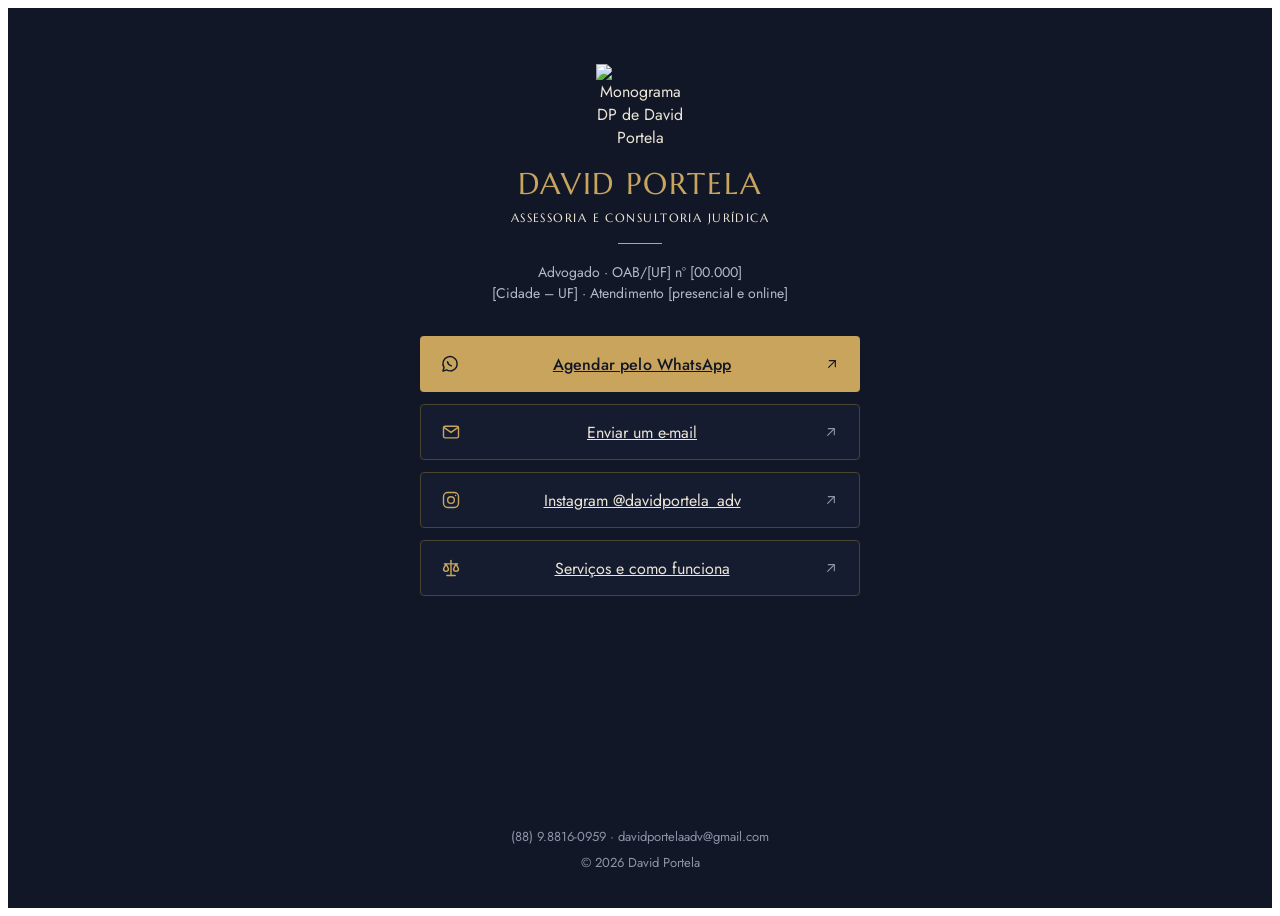
==== links.html @ e1926b7b "Add files via upload" ====
<!doctype html>
<html lang="pt-BR">
<head>
<meta charset="utf-8">
<meta name="viewport" content="width=device-width, initial-scale=1">
<title>David Portela — Links</title>
<meta name="description" content="Contato e links de David Portela, advogado: WhatsApp, e-mail e Instagram.">
<meta name="theme-color" content="#111727">
<meta property="og:title" content="David Portela — Links">
<meta property="og:description" content="Contato e links de David Portela, advogado: WhatsApp, e-mail e Instagram.">
<meta property="og:type" content="website">
<link rel="icon" type="image/png" href="assets/img/favicon.png">
<link rel="preconnect" href="https://fonts.googleapis.com">
<link rel="preconnect" href="https://fonts.gstatic.com" crossorigin>
<link href="https://fonts.googleapis.com/css2?family=Marcellus&amp;family=Jost:wght@400;500;600&amp;display=swap" rel="stylesheet">
<link rel="stylesheet" href="assets/css/links.css">
</head>
<body>
<main style="min-height: 100vh; box-sizing: border-box; background: #111727; color: #EDE6D6; font-family: 'Jost', 'Helvetica Neue', Arial, sans-serif; display: flex; justify-content: center; padding: 56px 20px 36px">
  <div style="width: 100%; max-width: 440px; display: flex; flex-direction: column; align-items: center; gap: 32px">

    <header style="display: flex; flex-direction: column; align-items: center; gap: 18px; text-align: center">
      <img src="assets/img/dp-monograma.png" alt="Monograma DP de David Portela" style="width: 88px; height: auto; display: block">
      <div style="display: flex; flex-direction: column; align-items: center; gap: 10px">
        <h1 style="margin: 0; font-family: 'Marcellus', Optima, Georgia, serif; font-weight: 400; font-size: 30px; line-height: 1.1; letter-spacing: 0.06em; color: #C9A45C">DAVID PORTELA</h1>
        <p style="margin: 0; font-family: 'Marcellus', Optima, Georgia, serif; font-size: 12px; letter-spacing: 0.12em; color: #EDE6D6">ASSESSORIA E CONSULTORIA JURÍDICA</p>
      </div>
      <div aria-hidden="true" style="width: 44px; height: 1px; background: #C9A45C"></div>
      <p style="margin: 0; font-size: 14px; line-height: 1.5; color: #B3BACA">Advogado · OAB/[UF] nº [00.000]<br>[Cidade – UF] · Atendimento [presencial e online]</p>
    </header>

    <nav aria-label="Links de contato" style="width: 100%; display: flex; flex-direction: column; gap: 12px">
      <a href="https://wa.me/5588988160959?text=Ol%C3%A1%2C%20David!%20Vim%20pelo%20Instagram%20e%20gostaria%20de%20agendar%20um%20atendimento." style="min-height: 56px; box-sizing: border-box; display: flex; align-items: center; gap: 14px; padding: 0 20px; border-radius: 4px; background: #C9A45C; color: #111727; font-size: 16px; font-weight: 500; letter-spacing: 0.01em">
        <svg aria-hidden="true" width="20" height="20" viewBox="0 0 24 24" fill="none" stroke="currentColor" stroke-width="1.7" stroke-linecap="round" stroke-linejoin="round"><path d="M20.5 11.6a8.5 8.5 0 0 1-12.6 7.5L3.5 20.5l1.4-4.2a8.5 8.5 0 1 1 15.6-4.7z"></path><path d="M9 9.2c.3 2.4 2.2 4.4 4.7 5"></path></svg>
        <span style="flex: 1 1 auto; text-align: center">Agendar pelo WhatsApp</span>
        <svg aria-hidden="true" width="16" height="16" viewBox="0 0 24 24" fill="none" stroke="currentColor" stroke-width="1.7" stroke-linecap="round" stroke-linejoin="round"><path d="M7 17 17 7"></path><path d="M8 7h9v9"></path></svg>
      </a>

      <a class="lk" href="mailto:davidportelaadv@gmail.com" style="min-height: 56px; box-sizing: border-box; display: flex; align-items: center; gap: 14px; padding: 0 20px; border-radius: 4px; border: 1px solid #4A4433; background: #151C30; color: #EDE6D6; font-size: 16px">
        <svg aria-hidden="true" width="20" height="20" viewBox="0 0 24 24" fill="none" stroke="#C9A45C" stroke-width="1.7" stroke-linecap="round" stroke-linejoin="round"><rect x="3" y="5" width="18" height="14" rx="2"></rect><path d="m3.5 6.5 8.5 6 8.5-6"></path></svg>
        <span style="flex: 1 1 auto; text-align: center">Enviar um e-mail</span>
        <svg aria-hidden="true" width="16" height="16" viewBox="0 0 24 24" fill="none" stroke="#8E95A6" stroke-width="1.7" stroke-linecap="round" stroke-linejoin="round"><path d="M7 17 17 7"></path><path d="M8 7h9v9"></path></svg>
      </a>

      <a class="lk" href="https://www.instagram.com/davidportela_adv/" style="min-height: 56px; box-sizing: border-box; display: flex; align-items: center; gap: 14px; padding: 0 20px; border-radius: 4px; border: 1px solid #4A4433; background: #151C30; color: #EDE6D6; font-size: 16px">
        <svg aria-hidden="true" width="20" height="20" viewBox="0 0 24 24" fill="none" stroke="#C9A45C" stroke-width="1.7" stroke-linecap="round" stroke-linejoin="round"><rect x="3" y="3" width="18" height="18" rx="5"></rect><circle cx="12" cy="12" r="4"></circle><path d="M17.5 6.5h.01"></path></svg>
        <span style="flex: 1 1 auto; text-align: center">Instagram @davidportela_adv</span>
        <svg aria-hidden="true" width="16" height="16" viewBox="0 0 24 24" fill="none" stroke="#8E95A6" stroke-width="1.7" stroke-linecap="round" stroke-linejoin="round"><path d="M7 17 17 7"></path><path d="M8 7h9v9"></path></svg>
      </a>

      <a class="lk" href="index.html#servicos" style="min-height: 56px; box-sizing: border-box; display: flex; align-items: center; gap: 14px; padding: 0 20px; border-radius: 4px; border: 1px solid #4A4433; background: #151C30; color: #EDE6D6; font-size: 16px">
        <svg aria-hidden="true" width="20" height="20" viewBox="0 0 24 24" fill="none" stroke="#C9A45C" stroke-width="1.7" stroke-linecap="round" stroke-linejoin="round"><path d="M12 3v18"></path><path d="M7 21h10"></path><path d="M4 7h16"></path><path d="m6 7-3 6a3 3 0 0 0 6 0L6 7"></path><path d="m18 7-3 6a3 3 0 0 0 6 0l-3-6"></path></svg>
        <span style="flex: 1 1 auto; text-align: center">Serviços e como funciona</span>
        <svg aria-hidden="true" width="16" height="16" viewBox="0 0 24 24" fill="none" stroke="#8E95A6" stroke-width="1.7" stroke-linecap="round" stroke-linejoin="round"><path d="M7 17 17 7"></path><path d="M8 7h9v9"></path></svg>
      </a>
    </nav>

    <footer style="margin-top: auto; display: flex; flex-direction: column; align-items: center; gap: 6px; text-align: center; font-size: 13px; line-height: 1.5; color: #8E95A6">
      <span>(88) 9.8816-0959 · davidportelaadv@gmail.com</span>
      <span>© 2026 David Portela</span>
    </footer>

  </div>
</main>
</body>
</html>
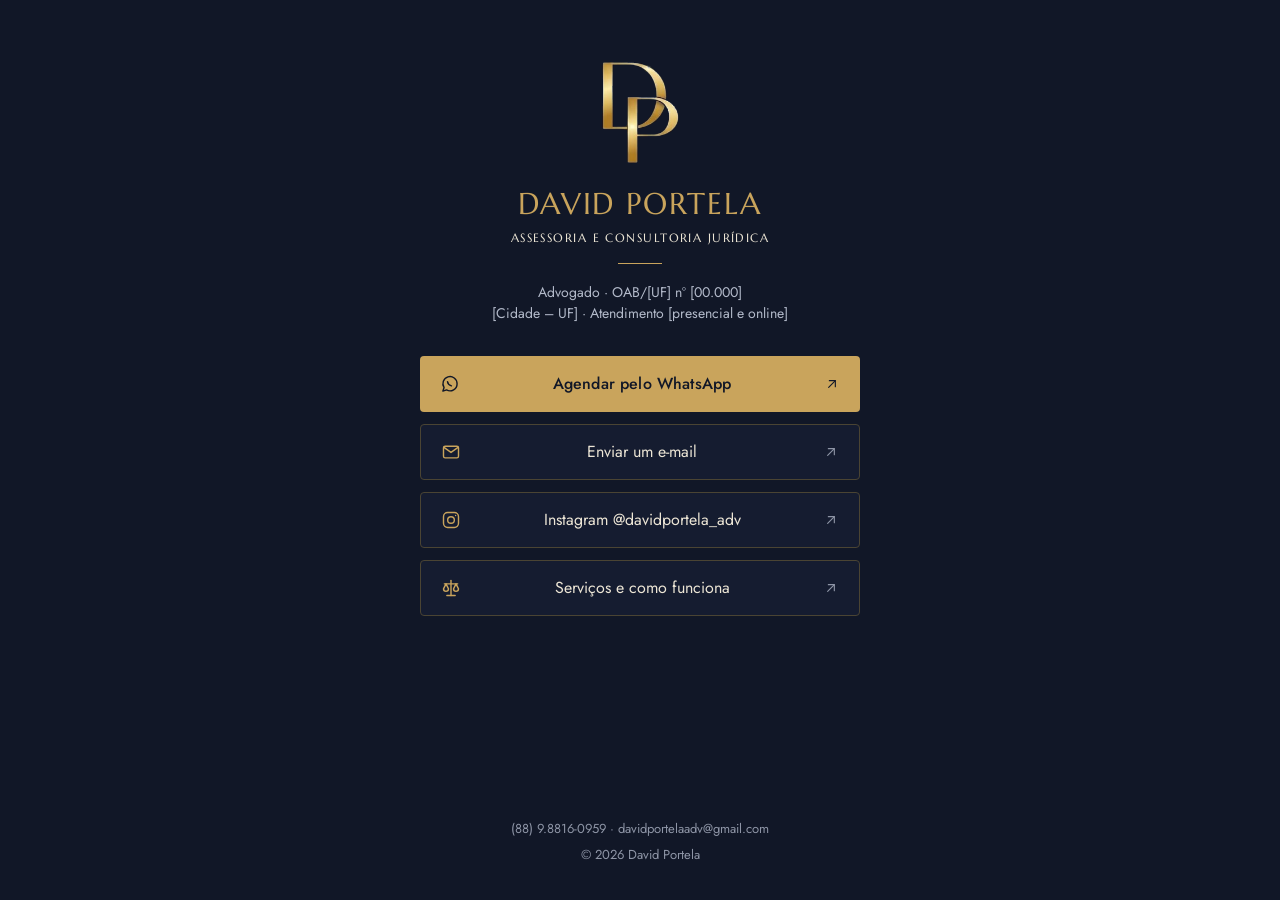
==== commit e104bb45: "Add files via upload" ====
--- a/links.html
+++ b/links.html
@@ -9,18 +9,18 @@
 <meta property="og:title" content="David Portela — Links">
 <meta property="og:description" content="Contato e links de David Portela, advogado: WhatsApp, e-mail e Instagram.">
 <meta property="og:type" content="website">
-<link rel="icon" type="image/png" href="assets/img/favicon.png">
+<link rel="icon" type="image/png" href="favicon.png">
 <link rel="preconnect" href="https://fonts.googleapis.com">
 <link rel="preconnect" href="https://fonts.gstatic.com" crossorigin>
 <link href="https://fonts.googleapis.com/css2?family=Marcellus&amp;family=Jost:wght@400;500;600&amp;display=swap" rel="stylesheet">
-<link rel="stylesheet" href="assets/css/links.css">
+<link rel="stylesheet" href="links.css">
 </head>
 <body>
 <main style="min-height: 100vh; box-sizing: border-box; background: #111727; color: #EDE6D6; font-family: 'Jost', 'Helvetica Neue', Arial, sans-serif; display: flex; justify-content: center; padding: 56px 20px 36px">
   <div style="width: 100%; max-width: 440px; display: flex; flex-direction: column; align-items: center; gap: 32px">
 
     <header style="display: flex; flex-direction: column; align-items: center; gap: 18px; text-align: center">
-      <img src="assets/img/dp-monograma.png" alt="Monograma DP de David Portela" style="width: 88px; height: auto; display: block">
+      <img src="dp-monograma.png" alt="Monograma DP de David Portela" style="width: 88px; height: auto; display: block">
       <div style="display: flex; flex-direction: column; align-items: center; gap: 10px">
         <h1 style="margin: 0; font-family: 'Marcellus', Optima, Georgia, serif; font-weight: 400; font-size: 30px; line-height: 1.1; letter-spacing: 0.06em; color: #C9A45C">DAVID PORTELA</h1>
         <p style="margin: 0; font-family: 'Marcellus', Optima, Georgia, serif; font-size: 12px; letter-spacing: 0.12em; color: #EDE6D6">ASSESSORIA E CONSULTORIA JURÍDICA</p>
--- a/links.css
+++ b/links.css
@@ -0,0 +1,10 @@
+/* David Portela — link na bio */
+body{margin:0;background:#111727}
+
+a{color:#D9BC7E;text-decoration:none}
+a:hover{color:#EBD3A0}
+
+.lk{transition:border-color .2s ease,background-color .2s ease}
+
+.lk:hover{border-color:#C9A45C;background-color:#1A2238}
+
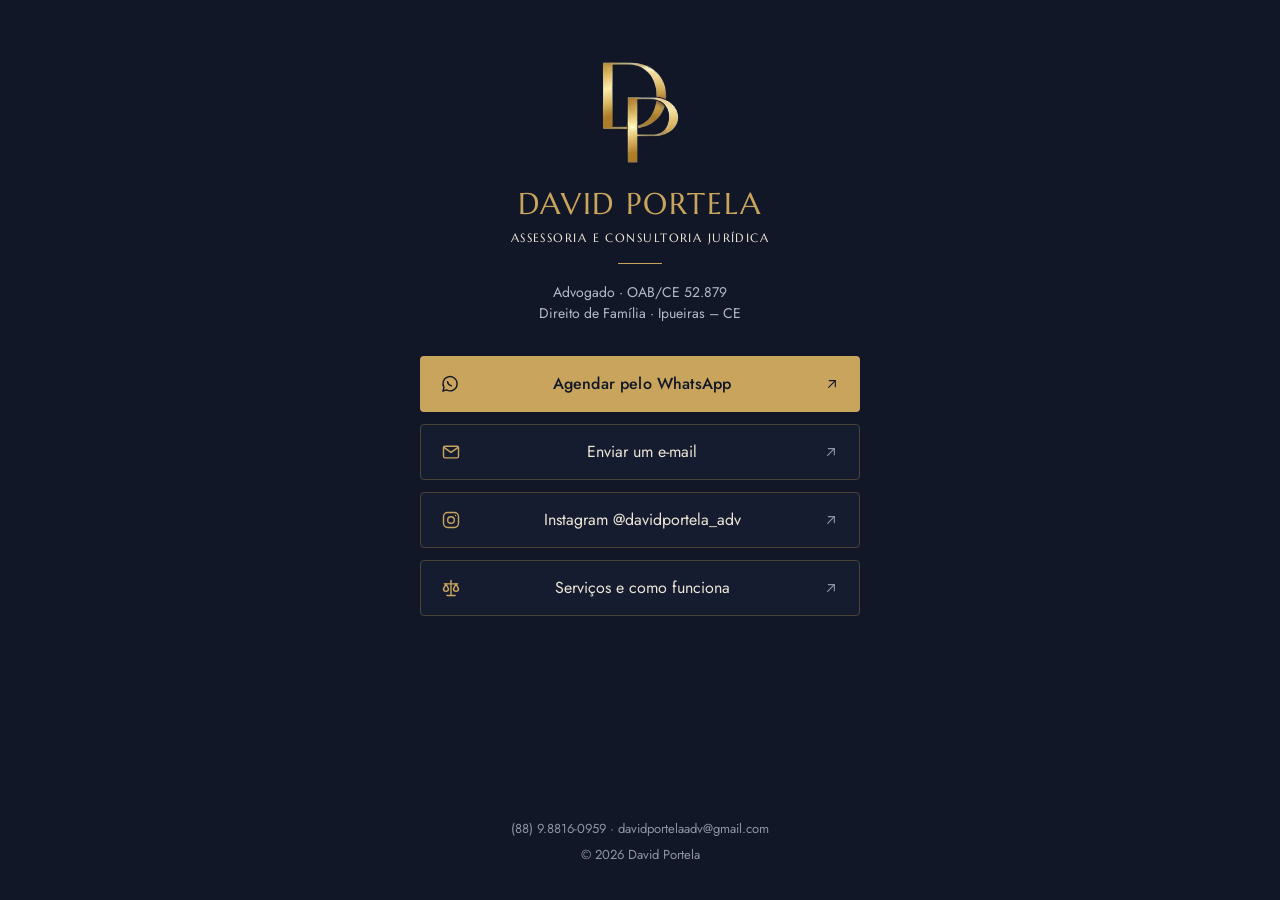
==== commit 0c2f18ec: "Add files via upload" ====
--- a/links.html
+++ b/links.html
@@ -4,10 +4,10 @@
 <meta charset="utf-8">
 <meta name="viewport" content="width=device-width, initial-scale=1">
 <title>David Portela — Links</title>
-<meta name="description" content="Contato e links de David Portela, advogado: WhatsApp, e-mail e Instagram.">
+<meta name="description" content="David Portela, advogado (OAB/CE 52.879), Direito de Família em Ipueiras – CE. Contato por WhatsApp, e-mail e Instagram.">
 <meta name="theme-color" content="#111727">
 <meta property="og:title" content="David Portela — Links">
-<meta property="og:description" content="Contato e links de David Portela, advogado: WhatsApp, e-mail e Instagram.">
+<meta property="og:description" content="David Portela, advogado (OAB/CE 52.879), Direito de Família em Ipueiras – CE. Contato por WhatsApp, e-mail e Instagram.">
 <meta property="og:type" content="website">
 <link rel="icon" type="image/png" href="favicon.png">
 <link rel="preconnect" href="https://fonts.googleapis.com">
@@ -26,7 +26,7 @@
         <p style="margin: 0; font-family: 'Marcellus', Optima, Georgia, serif; font-size: 12px; letter-spacing: 0.12em; color: #EDE6D6">ASSESSORIA E CONSULTORIA JURÍDICA</p>
       </div>
       <div aria-hidden="true" style="width: 44px; height: 1px; background: #C9A45C"></div>
-      <p style="margin: 0; font-size: 14px; line-height: 1.5; color: #B3BACA">Advogado · OAB/[UF] nº [00.000]<br>[Cidade – UF] · Atendimento [presencial e online]</p>
+      <p style="margin: 0; font-size: 14px; line-height: 1.5; color: #B3BACA">Advogado · OAB/CE 52.879<br>Direito de Família · Ipueiras – CE</p>
     </header>
 
     <nav aria-label="Links de contato" style="width: 100%; display: flex; flex-direction: column; gap: 12px">
@@ -36,7 +36,7 @@
         <svg aria-hidden="true" width="16" height="16" viewBox="0 0 24 24" fill="none" stroke="currentColor" stroke-width="1.7" stroke-linecap="round" stroke-linejoin="round"><path d="M7 17 17 7"></path><path d="M8 7h9v9"></path></svg>
       </a>
 
-      <a class="lk" href="mailto:davidportelaadv@gmail.com" style="min-height: 56px; box-sizing: border-box; display: flex; align-items: center; gap: 14px; padding: 0 20px; border-radius: 4px; border: 1px solid #4A4433; background: #151C30; color: #EDE6D6; font-size: 16px">
+      <a class="lk" href="https://mail.google.com/mail/?view=cm&amp;fs=1&amp;to=davidportelaadv@gmail.com&amp;su=Contato%20pelo%20site" target="_blank" rel="noopener" style="min-height: 56px; box-sizing: border-box; display: flex; align-items: center; gap: 14px; padding: 0 20px; border-radius: 4px; border: 1px solid #4A4433; background: #151C30; color: #EDE6D6; font-size: 16px">
         <svg aria-hidden="true" width="20" height="20" viewBox="0 0 24 24" fill="none" stroke="#C9A45C" stroke-width="1.7" stroke-linecap="round" stroke-linejoin="round"><rect x="3" y="5" width="18" height="14" rx="2"></rect><path d="m3.5 6.5 8.5 6 8.5-6"></path></svg>
         <span style="flex: 1 1 auto; text-align: center">Enviar um e-mail</span>
         <svg aria-hidden="true" width="16" height="16" viewBox="0 0 24 24" fill="none" stroke="#8E95A6" stroke-width="1.7" stroke-linecap="round" stroke-linejoin="round"><path d="M7 17 17 7"></path><path d="M8 7h9v9"></path></svg>
